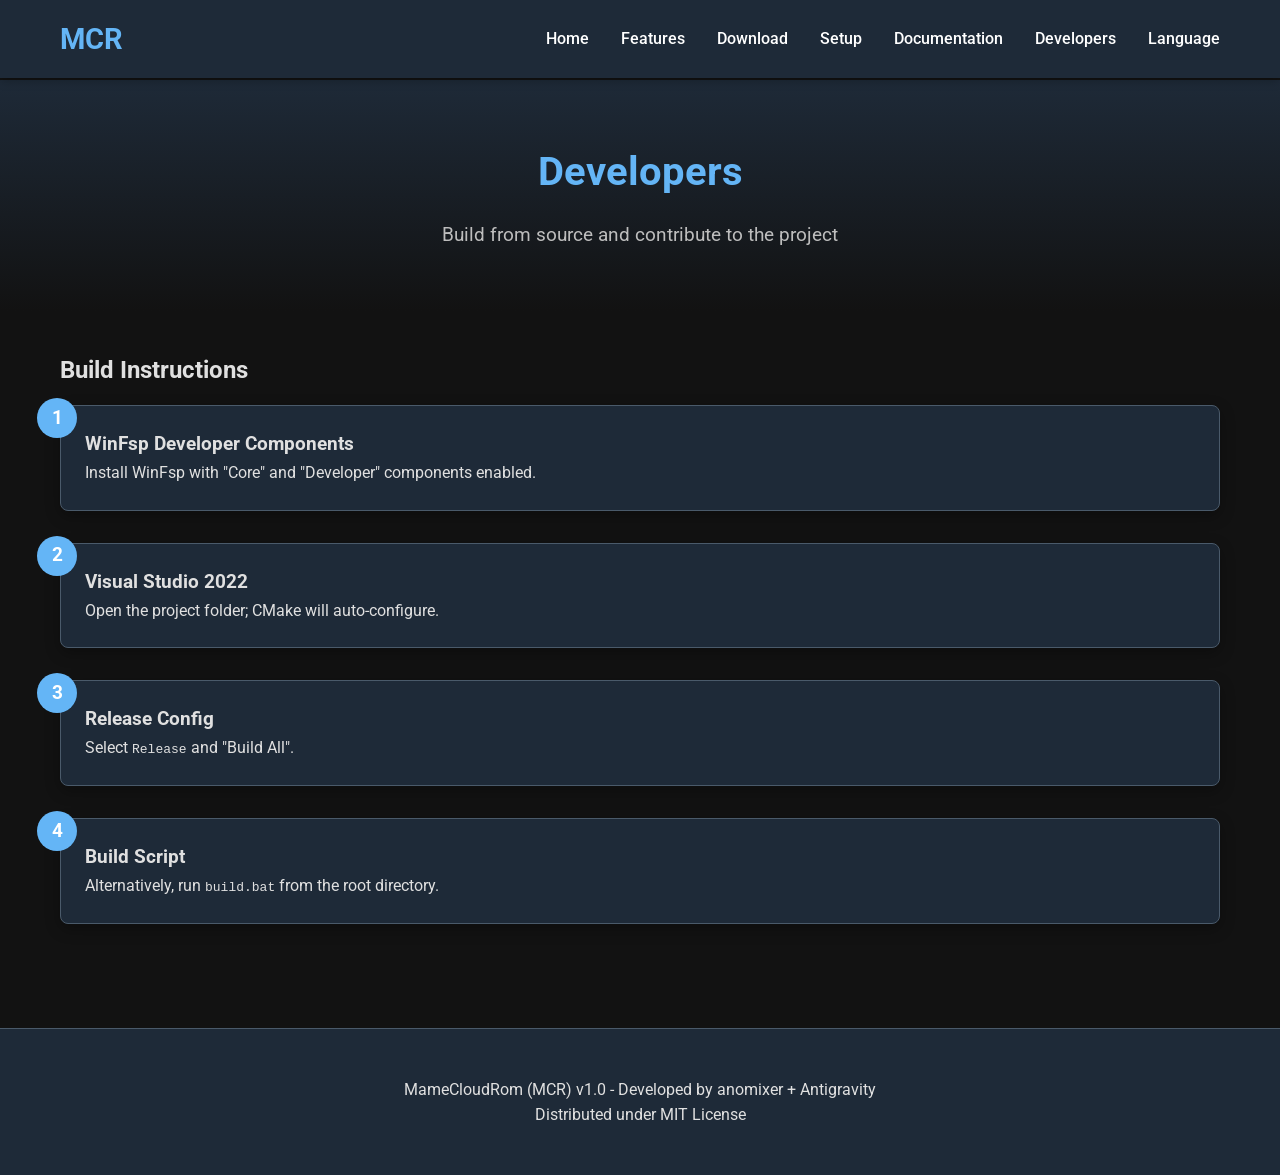
==== developers.html @ 8e0c6914 "docs: release clean website branch (static files only)" ====
<!DOCTYPE html>
<html lang="en">

<head>
    <meta charset="UTF-8">
    <meta name="viewport" content="width=device-width, initial-scale=1.0">
    <title>MameCloudRom - Developers</title>
    <link rel="stylesheet" href="styles.css">
    <link href="https://fonts.googleapis.com/css2?family=Roboto:wght@300;400;500;700&display=swap" rel="stylesheet">
</head>

<body>
    <header>
        <nav class="navbar">
            <div class="nav-container">
                <div class="logo">
                    <h2>MCR</h2>
                </div>
                <ul class="nav-menu">
                    <li><a href="index.html" data-i18n="nav-home">Home</a></li>
                    <li><a href="features.html" data-i18n="nav-features">Features</a></li>
                    <li><a href="download.html" data-i18n="nav-download">Download</a></li>
                    <li><a href="setup.html" data-i18n="nav-setup">Setup</a></li>
                    <li><a href="docs.html" data-i18n="nav-docs">Documentation</a></li>
                    <li><a href="developers.html" data-i18n="nav-developers">Developers</a></li>
                    <li class="dropdown">
                        <a href="#" class="dropbtn" data-i18n="nav-lang">Language</a>
                        <div class="dropdown-content">
                            <a href="#" onclick="changeLanguage('en')">English</a>
                            <a href="#" onclick="changeLanguage('zh_TW')">繁體中文</a>
                            <a href="#" onclick="changeLanguage('zh_CN')">简体中文</a>
                        </div>
                    </li>
                </ul>
            </div>
        </nav>
    </header>

    <main>
        <section class="dev-intro">
            <div class="container">
                <h1 data-i18n="nav-developers">Developers</h1>
                <p data-i18n="dev-subtitle">Build from source and contribute to the project</p>
            </div>
        </section>

        <section class="build-instructions">
            <div class="container">
                <h2 data-i18n="dev-build-title">Build Instructions</h2>
                <ol class="build-steps">
                    <li>
                        <h3 data-i18n="dev-step-1-title">WinFsp Developer Components</h3>
                        <p data-i18n="dev-step-1-desc">Install WinFsp with "Core" and "Developer" components enabled.
                        </p>
                    </li>
                    <li>
                        <h3 data-i18n="dev-step-2-title">Visual Studio 2022</h3>
                        <p data-i18n="dev-step-2-desc">Open the project folder; CMake will auto-configure.</p>
                    </li>
                    <li>
                        <h3 data-i18n="dev-step-3-title">Release Config</h3>
                        <p data-i18n="dev-step-3-desc">Select <code>Release</code> and "Build All".</p>
                    </li>
                    <li>
                        <h3 data-i18n="dev-step-4-title">Build Script</h3>
                        <p data-i18n="dev-step-4-desc">Alternatively, run <code>build.bat</code>.</p>
                    </li>
                </ol>
            </div>
        </section>
    </main>

    <footer>
        <div class="container">
            <p data-i18n="footer-text">MameCloudRom (MCR) v1.0 - Developed by anomixer + Antigravity</p>
            <p data-i18n="footer-license">Distributed under MIT License</p>
        </div>
    </footer>

    <script src="script.js"></script>
</body>

</html>
---- styles.css ----
/* Reset and Base Styles */
* {
    margin: 0;
    padding: 0;
    box-sizing: border-box;
}

body {
    font-family: 'Roboto', sans-serif;
    line-height: 1.6;
    color: var(--text-color);
    background-color: var(--bg-color);
    scroll-behavior: smooth;
    transition: background-color, color 0.3s ease;
}

.container {
    max-width: 1200px;
    margin: 0 auto;
    padding: 0 20px;
}

/* Header Styles */
.navbar {
    background-color: var(--header-bg);
    padding: 1rem 0;
    position: fixed;
    width: 100%;
    top: 0;
    z-index: 1000;
    box-shadow: 0 2px 10px rgba(0, 0, 0, 0.3);
    transition: all 0.3s ease;
}

.nav-container {
    max-width: 1200px;
    margin: 0 auto;
    padding: 0 20px;
    display: flex;
    justify-content: space-between;
    align-items: center;
}

.logo h2 {
    color: var(--accent-color);
    font-size: 1.8rem;
    font-weight: bold;
    transition: transform 0.3s ease;
}

.logo h2:hover {
    transform: scale(1.05);
}

.nav-menu {
    display: flex;
    list-style: none;
}

.nav-menu li {
    margin-left: 2rem;
}

.nav-menu a {
    color: white;
    text-decoration: none;
    font-weight: 500;
    transition: color 0.3s ease;
    position: relative;
    padding: 5px 0;
}

.nav-menu a:hover {
    color: var(--accent-color);
}

.nav-menu a::after {
    content: '';
    position: absolute;
    bottom: 0;
    left: 0;
    width: 0;
    height: 2px;
    background-color: var(--accent-color);
    transition: width 0.3s ease;
}

.nav-menu a:hover::after {
    width: 100%;
}

.theme-toggle {
    font-size: 1.2rem;
    padding: 5px !important;
    transition: transform 0.3s ease;
}

.theme-toggle:hover {
    transform: scale(1.2);
    color: var(--accent-color) !important;
}

/* Dropdown styles */
.dropdown {
    position: relative;
    display: inline-block;
}

.dropdown-content {
    display: none;
    position: absolute;
    right: 0;
    background-color: var(--header-bg);
    min-width: 160px;
    box-shadow: 0 8px 16px rgba(0, 0, 0, 0.3);
    z-index: 1;
    border-radius: 4px;
    overflow: hidden;
}

.dropdown-content a {
    color: white;
    padding: 12px 16px;
    display: block;
    transition: background-color 0.3s ease;
}

.dropdown-content a:hover {
    background-color: #2a3a4a;
}

.dropdown:hover .dropdown-content {
    display: block;
}

/* Hero Section */
.hero {
    background: linear-gradient(135deg, #0d1b2a, #1e2a38, #2c3e50);
    color: white;
    padding: 150px 0 100px;
    text-align: center;
    margin-top: 70px;
    position: relative;
    overflow: hidden;
}

.hero::before {
    content: '';
    position: absolute;
    top: 0;
    left: 0;
    width: 100%;
    height: 100%;
    background: radial-gradient(circle, transparent 20%, #2c3e50 150%);
    opacity: 0.2;
}

.hero h1 {
    font-size: 4rem;
    margin-bottom: 1rem;
    text-shadow: 2px 2px 8px rgba(0, 0, 0, 0.3);
    animation: fadeInUp 1s ease;
}

.subtitle {
    font-size: 1.8rem;
    margin-bottom: 2rem;
    opacity: 0.9;
    animation: fadeInUp 1s ease 0.2s both;
}

.logo-art {
    display: flex;
    justify-content: center;
}

.logo-art pre {
    color: var(--accent-color);
    font-size: 0.9rem;
    margin: 2rem auto;
    max-width: 800px;
    background: rgba(0, 0, 0, 0.3);
    padding: 1.5rem;
    border-radius: 8px;
    overflow-x: auto;
    box-shadow: 0 4px 15px rgba(0, 0, 0, 0.2);
    animation: fadeInUp 1s ease 0.4s both;
    white-space: pre;
    text-align: left;
}

.tagline {
    font-size: 1.4rem;
    margin-bottom: 2rem;
    max-width: 800px;
    margin-left: auto;
    margin-right: auto;
    animation: fadeInUp 1s ease 0.6s both;
}

.cta-buttons {
    display: flex;
    justify-content: center;
    gap: 1.5rem;
    flex-wrap: wrap;
    animation: fadeInUp 1s ease 0.8s both;
}

.btn {
    display: inline-block;
    padding: 14px 35px;
    border-radius: 50px;
    text-decoration: none;
    font-weight: 500;
    transition: all 0.3s ease;
    cursor: pointer;
    font-size: 1.1rem;
    border: none;
    outline: none;
    position: relative;
    overflow: hidden;
    box-shadow: 0 4px 15px rgba(0, 0, 0, 0.2);
}

.btn-primary {
    background-color: var(--accent-color);
    color: var(--bg-color);
}

.btn-primary:hover {
    background-color: #42a5f5;
    color: white;
    transform: translateY(-3px);
    box-shadow: 0 6px 20px rgba(0, 0, 0, 0.25);
}

.btn-secondary {
    background-color: transparent;
    color: white;
    border: 2px solid var(--accent-color);
}

.btn-secondary:hover {
    background-color: var(--accent-color);
    color: white;
    transform: translateY(-3px);
    box-shadow: 0 6px 20px rgba(0, 0, 0, 0.25);
}

/* Main Content Adjustment for Fixed Navbar */
main {
    margin-top: 80px;
}

/* Sections */
section {
    padding: 40px 0;
}

.features-intro,
.setup-intro,
.download-intro,
.docs-intro,
.dev-intro {
    background: var(--section-bg);
    padding: 60px 0;
    text-align: center;
}

.features-intro h1,
.setup-intro h1,
.download-intro h1,
.docs-intro h1,
.dev-intro h1 {
    font-size: 2.5rem;
    color: var(--accent-color);
    margin-bottom: 1rem;
}

.features-intro p,
.setup-intro p,
.download-intro p,
.docs-intro p,
.dev-intro p {
    font-size: 1.2rem;
    color: var(--secondary-text);
    max-width: 700px;
    margin: 0 auto;
}

/* Link styles */
a {
    color: var(--accent-color);
    text-decoration: none;
    transition: color 0.3s ease;
}

a:hover {
    color: #42a5f5;
    text-decoration: underline;
}

/* Links inside content blocks */
.disclaimer-box a,
.version-card a,
.prereq-item a,
.dependency-item a {
    color: var(--accent-color);
    text-decoration: underline;
}

.disclaimer-box a:hover,
.version-card a:hover,
.prereq-item a:hover,
.dependency-item a:hover {
    color: #42a5f5;
    text-decoration: underline;
}

/* Features Grid */
.features-grid {
    background-color: var(--bg-color);
}

.features-grid .container {
    display: grid;
    grid-template-columns: repeat(3, 1fr);
    gap: 1.5rem;
    padding: 2rem 0;
    max-width: 1200px;
    margin: 0 auto;
}

.feature-card {
    background: var(--card-bg);
    border-radius: 10px;
    padding: 1.5rem;
    margin: 0;
    box-shadow: 0 5px 15px rgba(0, 0, 0, 0.3);
    transition: transform 0.3s ease, box-shadow 0.3s ease;
    text-align: center;
    border: 1px solid var(--border-color);
    align-self: stretch;
}

.feature-card:hover {
    transform: translateY(-10px);
    box-shadow: 0 15px 30px rgba(0, 0, 0, 0.4);
}

.feature-card h3 {
    color: var(--accent-color);
    margin-bottom: 1rem;
    font-size: 1.4rem;
}

.feature-card p {
    color: var(--secondary-text);
}

.tech-grid {
    display: grid;
    grid-template-columns: repeat(auto-fit, minmax(300px, 1fr));
    gap: 1.5rem;
    margin-top: 1rem;
}

.tech-item {
    background: var(--card-bg);
    border-radius: 10px;
    padding: 1.5rem;
    box-shadow: 0 5px 15px rgba(0, 0, 0, 0.3);
    text-align: center;
    border: 1px solid var(--light-border);
}

.tech-item h4 {
    color: var(--accent-color);
    margin-bottom: 0.5rem;
}

/* Prerequisites */
.prereq-grid {
    display: grid;
    grid-template-columns: repeat(auto-fit, minmax(300px, 1fr));
    gap: 1.5rem;
    margin-top: 1rem;
}

.prereq-item {
    background: var(--card-bg);
    border-radius: 10px;
    padding: 1.5rem;
    box-shadow: 0 5px 15px rgba(0, 0, 0, 0.3);
    border: 1px solid var(--border-color);
}

.prereq-item h3 {
    color: var(--accent-color);
    margin-bottom: 0.5rem;
}

.prereq-item p {
    color: var(--secondary-text);
}

/* Setup Steps */
.setup-steps {
    margin-top: 1rem;
    counter-reset: step-counter;
    list-style: none;
    padding: 0;
}

.setup-steps li {
    counter-increment: step-counter;
    margin-bottom: 2rem;
    padding-left: 2rem;
    position: relative;
    background: var(--card-bg);
    padding: 1.5rem;
    border-radius: 8px;
    box-shadow: 0 5px 15px rgba(0, 0, 0, 0.3);
    border: 1px solid var(--light-border);
}

.setup-steps li::before {
    content: counter(step-counter);
    position: absolute;
    left: -1.5rem;
    top: -0.5rem;
    background: var(--accent-color);
    color: white;
    width: 2.5rem;
    height: 2.5rem;
    border-radius: 50%;
    display: flex;
    align-items: center;
    justify-content: center;
    font-weight: bold;
    font-size: 1.2rem;
}

.setup-steps h3 {
    color: var(--accent-color);
    margin-bottom: 0.5rem;
    font-size: 1.3rem;
    font-weight: 600;
}

.code-block {
    background: var(--card-bg);
    color: var(--highlight-text);
    padding: 1.5rem;
    border-radius: 8px;
    overflow-x: auto;
    margin: 1.5rem 0;
    box-shadow: 0 5px 15px rgba(0, 0, 0, 0.3);
    border: 1px solid var(--light-border);
}

.code-block pre {
    margin: 0;
    font-family: monospace;
    font-size: 1rem;
    line-height: 1.4;
}

.options-list {
    margin-top: 1rem;
}

.options-list li {
    margin-bottom: 0.8rem;
    padding-left: 1rem;
}

/* Download Page */
.post-download-info {
    text-align: center;
    margin-top: 1rem;
    padding: 1.5rem;
    background-color: var(--card-bg);
    border-radius: 8px;
    border: 1px solid var(--light-border);
}

.post-download-info p {
    margin: 0;
    color: var(--secondary-text);
    font-size: 1.1rem;
}

.post-download-info a {
    color: var(--accent-color);
    text-decoration: underline;
    font-weight: 500;
}

.post-download-info a:hover {
    color: #42a5f5;
}

.version-card {
    background: var(--card-bg);
    border-radius: 10px;
    padding: 2rem;
    box-shadow: 0 5px 15px rgba(0, 0, 0, 0.3);
    margin: 2rem 0;
    border: 1px solid var(--light-border);
}

.release-notes {
    margin-top: 1rem;
}

.release-notes li {
    margin-bottom: 0.5rem;
    padding-left: 1rem;
}

.release-card {
    background: var(--card-bg);
    border-radius: 15px;
    padding: 3rem;
    box-shadow: 0 10px 30px rgba(0, 0, 0, 0.5);
    border: 1px solid var(--border-color);
}

.release-card h2 {
    margin-bottom: 2rem;
    text-align: center;
    color: var(--accent-color);
}

.download-grid {
    display: grid;
    grid-template-columns: repeat(auto-fit, minmax(280px, 1fr));
    gap: 2rem;
}

.download-item {
    background: rgba(255, 255, 255, 0.03);
    padding: 2rem;
    border-radius: 12px;
    border: 1px solid var(--light-border);
    display: flex;
    flex-direction: column;
    align-items: center;
    text-align: center;
    transition: all 0.3s ease;
}

.download-item:hover {
    transform: translateY(-5px);
    background: rgba(255, 255, 255, 0.06);
    border-color: var(--accent-color);
}

.download-item h3 {
    margin-bottom: 1rem;
    color: white;
}

.download-item p {
    margin-bottom: 2.5rem;
    /* Increased spacing between text and button */
    color: var(--secondary-text);
    font-size: 1rem;
    min-height: 3rem;
    /* Keep buttons aligned */
}

.download-item .btn {
    width: 100%;
    max-width: 220px;
}

.post-download-info {
    text-align: center;
    margin-top: 3rem;
    padding: 2rem;
    background: rgba(100, 181, 246, 0.05);
    border-radius: 12px;
    border: 1px dashed var(--accent-color);
}

.post-download-info p {
    color: var(--secondary-text);
    font-size: 1.1rem;
    line-height: 1.8;
}

.post-download-info a {
    color: var(--accent-color);
    font-weight: bold;
    text-decoration: underline;
}

.download-card h3 {
    color: var(--accent-color);
    margin-bottom: 1rem;
}

.download-button-container {
    margin: 1.5rem 0;
}

.script-downloads {
    display: flex;
    flex-direction: column;
    gap: 1rem;
}

.file-info {
    color: #7f8c8d;
    font-size: 0.9rem;
    margin: 0.5rem 0;
}

.build-steps {
    margin-top: 1rem;
    counter-reset: build-step-counter;
    list-style: none;
    padding: 0;
}

.build-steps li {
    counter-increment: build-step-counter;
    margin-bottom: 2rem;
    padding-left: 2rem;
    position: relative;
    background: var(--card-bg);
    padding: 1.5rem;
    border-radius: 8px;
    box-shadow: 0 5px 15px rgba(0, 0, 0, 0.3);
    border: 1px solid var(--light-border);
}

.build-steps li::before {
    content: counter(build-step-counter);
    position: absolute;
    left: -1.5rem;
    top: -0.5rem;
    background: var(--accent-color);
    color: white;
    width: 2.5rem;
    height: 2.5rem;
    border-radius: 50%;
    display: flex;
    align-items: center;
    justify-content: center;
    font-weight: bold;
    font-size: 1.2rem;
}

.dependency-grid {
    display: grid;
    grid-template-columns: repeat(auto-fit, minmax(300px, 1fr));
    gap: 1.5rem;
    margin-top: 1rem;
}

.dependency-item {
    background: var(--card-bg);
    border-radius: 10px;
    padding: 1.5rem;
    box-shadow: 0 5px 15px rgba(0, 0, 0, 0.3);
    border: 1px solid var(--light-border);
}

.dependency-item h3 {
    color: var(--accent-color);
    margin-bottom: 1rem;
}

/* Documentation Page */
.motivation {
    padding: 4rem 0 2rem 0;
    margin-top: 2rem;
    margin-bottom: 2rem;
    border-top: 1px solid var(--light-border);
    border-bottom: 1px solid var(--light-border);
    background-color: var(--card-bg);
}

.motivation p {
    margin-bottom: 1.5rem;
    line-height: 1.7;
}

.process-diagram {
    display: flex;
    flex-direction: column;
    gap: 1.5rem;
    margin-top: 1rem;
}

.step {
    display: flex;
    align-items: center;
    background: var(--card-bg);
    padding: 1.5rem;
    border-radius: 10px;
    box-shadow: 0 5px 15px rgba(0, 0, 0, 0.3);
    border: 1px solid var(--light-border);
    gap: 1rem;
}

.step-number {
    display: flex;
    align-items: center;
    justify-content: center;
    width: 40px;
    height: 40px;
    background: var(--accent-color);
    color: white;
    border-radius: 50%;
    font-weight: bold;
    margin-right: 1rem;
    flex-shrink: 0;
}

.step h3,
.step p {
    margin: 0;
}

.step h3 {
    margin: 0;
}

.arch-group {
    display: grid;
    gap: 1.5rem;
    margin-top: 1.5rem;
}

.core-group {
    grid-template-columns: repeat(3, 1fr);
}

.data-group {
    grid-template-columns: repeat(2, 1fr);
    max-width: 800px;
    margin-left: auto;
    margin-right: auto;
}

@media (max-width: 992px) {

    .core-group,
    .data-group {
        grid-template-columns: repeat(auto-fit, minmax(250px, 1fr));
    }
}

.component {
    background: var(--card-bg);
    padding: 1.5rem;
    border-radius: 10px;
    box-shadow: 0 5px 15px rgba(0, 0, 0, 0.3);
    text-align: center;
    border: 1px solid var(--light-border);
}

.component h3 {
    color: var(--accent-color);
    margin-bottom: 0.5rem;
}

.scope-section {
    margin: 1rem 0;
}

.scope-section h3 {
    color: var(--accent-color);
    margin-bottom: 1rem;
    padding-bottom: 0.5rem;
    border-bottom: 2px solid var(--accent-color);
}

.version-history {
    margin-top: 1rem;
}

.version-entry {
    background: var(--card-bg);
    padding: 1.5rem;
    border-radius: 10px;
    box-shadow: 0 5px 15px rgba(0, 0, 0, 0.3);
    margin-bottom: 1.5rem;
    border: 1px solid var(--light-border);
}

.version-entry h3 {
    color: var(--accent-color);
    margin-bottom: 0.5rem;
}

/* Disclaimer Section */
.disclaimer {
    padding: 3rem 0;
    background-color: var(--bg-color);
}

.disclaimer-box {
    background-color: #2a1810;
    border-left: 5px solid #e74c3c;
    padding: 1.5rem;
    border-radius: 0 5px 5px 0;
    box-shadow: 0 4px 12px rgba(231, 76, 60, 0.2);
    border: 1px solid rgba(231, 76, 60, 0.3);
}

.important-notice h3 {
    color: #ff6b6b;
    margin-bottom: 1rem;
    font-size: 1.5rem;
    font-weight: bold;
    text-transform: uppercase;
    letter-spacing: 1px;
}

.important-notice h4 {
    color: #ff8e8e;
    margin: 1.5rem 0 0.5rem 0;
    font-size: 1.2rem;
}

.important-notice ol {
    padding-left: 1.5rem;
}

.important-notice li {
    margin-bottom: 0.5rem;
    padding-left: 0.5rem;
    color: var(--secondary-text);
}

/* Footer */
footer {
    background-color: var(--header-bg);
    color: var(--text-color);
    text-align: center;
    padding: 3rem 0;
    margin-top: 2rem;
    border-top: 1px solid var(--light-border);
}

/* Dark theme variables */
:root {
    --bg-color: #121212;
    --text-color: #e0e0e0;
    --card-bg: #1e2a38;
    --header-bg: #1e2a38;
    --accent-color: #64b5f6;
    --section-bg: linear-gradient(to bottom, #1e2a38, #121212);
    --border-color: #303f4f;
    --highlight-text: #ffffff;
    --secondary-text: #bdbdbd;
    --light-border: #4a5a6a;
}

/* Apply dark theme variables */
body {
    background-color: var(--bg-color);
    color: var(--text-color);
}

/* Animations */
@keyframes fadeInUp {
    from {
        opacity: 0;
        transform: translateY(30px);
    }

    to {
        opacity: 1;
        transform: translateY(0);
    }
}

/* Responsive Design */
@media (max-width: 768px) {
    .nav-container {
        flex-direction: column;
        padding-top: 0.5rem;
        padding-bottom: 0.5rem;
    }

    .nav-menu {
        margin-top: 1rem;
        flex-wrap: wrap;
        justify-content: center;
    }

    .nav-menu li {
        margin: 0.5rem;
    }

    .hero h1 {
        font-size: 2.8rem;
    }

    .subtitle {
        font-size: 1.4rem;
    }

    .logo-art pre {
        font-size: 0.7rem;
        padding: 0.8rem;
    }

    .cta-buttons {
        flex-direction: column;
        align-items: center;
    }

    .btn {
        width: 220px;
        margin-bottom: 15px;
    }

    .container {
        padding: 0 15px;
    }

    main {
        margin-top: 100px;
    }

    section {
        padding: 30px 0;
    }

    .features-intro h1,
    .setup-intro h1,
    .download-intro h1,
    .docs-intro h1,
    .dev-intro h1 {
        font-size: 2rem;
    }

    .feature-card {
        padding: 1rem;
        margin: 0.5rem;
    }

    .tech-grid {
        grid-template-columns: repeat(auto-fit, minmax(200px, 1fr));
    }

    .step {
        flex-direction: column;
    }

    .step-number {
        margin-bottom: 1rem;
    }
}

@media (max-width: 480px) {
    main {
        margin-top: 90px;
    }

    .hero h1 {
        font-size: 2.2rem;
    }

    .subtitle {
        font-size: 1.1rem;
    }

    .logo-art pre {
        font-size: 0.6rem;
        padding: 0.5rem;
    }

    .btn {
        width: 200px;
        padding: 12px 20px;
        font-size: 1rem;
    }

    .features-intro h1,
    .setup-intro h1,
    .download-intro h1,
    .docs-intro h1,
    .dev-intro h1 {
        font-size: 1.8rem;
    }

    .feature-card {
        padding: 0.8rem;
        margin: 0.4rem;
    }

    .tech-grid {
        grid-template-columns: repeat(auto-fit, minmax(150px, 1fr));
    }
}
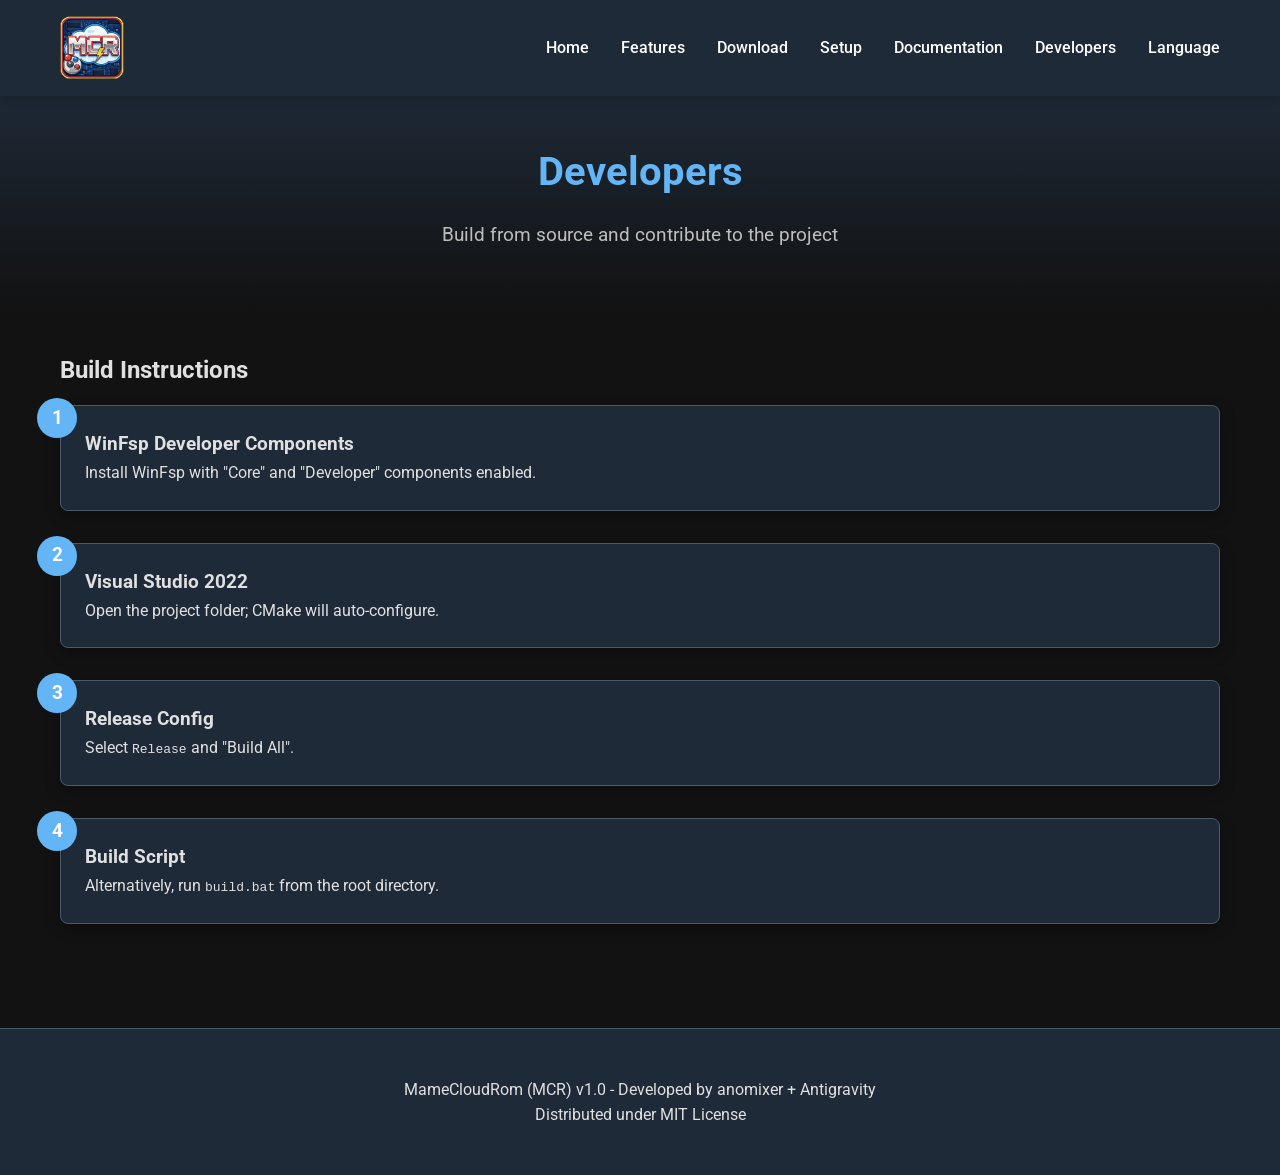
==== commit 56d0a645: "Update logo and UI polish: Replace text logo with image, adjust hero section spacing" ====
--- a/developers.html
+++ b/developers.html
@@ -14,7 +14,9 @@
         <nav class="navbar">
             <div class="nav-container">
                 <div class="logo">
-                    <h2>MCR</h2>
+                    <a href="index.html">
+                        <img src="mamecloudrom_logo_nobg-t.png" alt="MameCloudRom" class="logo-img">
+                    </a>
                 </div>
                 <ul class="nav-menu">
                     <li><a href="index.html" data-i18n="nav-home">Home</a></li>
--- a/styles.css
+++ b/styles.css
@@ -41,14 +41,20 @@
     align-items: center;
 }
 
-.logo h2 {
-    color: var(--accent-color);
-    font-size: 1.8rem;
-    font-weight: bold;
+.logo a {
+    text-decoration: none;
+    display: flex;
+    align-items: center;
+}
+
+.logo-img {
+    height: 64px;
+    width: auto;
+    display: block;
     transition: transform 0.3s ease;
 }
 
-.logo h2:hover {
+.logo-img:hover {
     transform: scale(1.05);
 }
 
@@ -137,9 +143,9 @@
 .hero {
     background: linear-gradient(135deg, #0d1b2a, #1e2a38, #2c3e50);
     color: white;
-    padding: 150px 0 100px;
+    padding: 80px 0 100px;
     text-align: center;
-    margin-top: 70px;
+    margin-top: 40px;
     position: relative;
     overflow: hidden;
 }
@@ -162,31 +168,25 @@
     animation: fadeInUp 1s ease;
 }
 
+.hero-logo-container {
+    display: flex;
+    justify-content: center;
+    margin-bottom: 2rem;
+    animation: fadeInUp 1s ease;
+}
+
+.hero-main-logo {
+    max-width: 600px;
+    width: 90%;
+    height: auto;
+    filter: drop-shadow(0 5px 15px rgba(0, 0, 0, 0.5));
+}
+
 .subtitle {
     font-size: 1.8rem;
     margin-bottom: 2rem;
     opacity: 0.9;
     animation: fadeInUp 1s ease 0.2s both;
-}
-
-.logo-art {
-    display: flex;
-    justify-content: center;
-}
-
-.logo-art pre {
-    color: var(--accent-color);
-    font-size: 0.9rem;
-    margin: 2rem auto;
-    max-width: 800px;
-    background: rgba(0, 0, 0, 0.3);
-    padding: 1.5rem;
-    border-radius: 8px;
-    overflow-x: auto;
-    box-shadow: 0 4px 15px rgba(0, 0, 0, 0.2);
-    animation: fadeInUp 1s ease 0.4s both;
-    white-space: pre;
-    text-align: left;
 }
 
 .tagline {
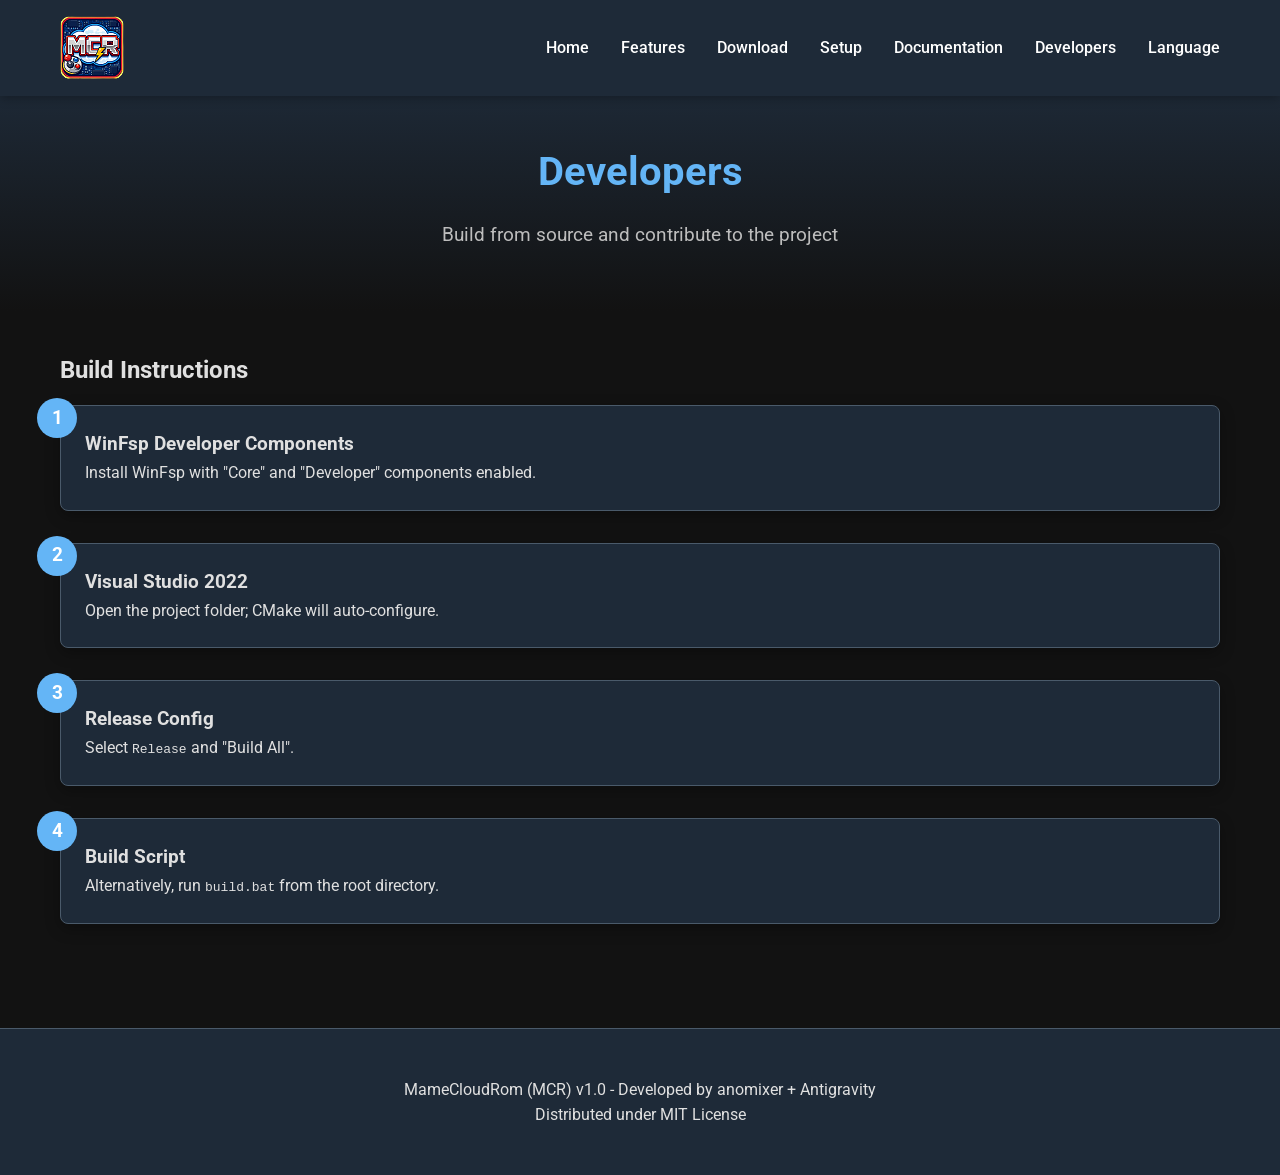
==== commit 7b6ea35d: "feat: add favicon to all pages" ====
--- a/developers.html
+++ b/developers.html
@@ -6,6 +6,7 @@
     <meta name="viewport" content="width=device-width, initial-scale=1.0">
     <title>MameCloudRom - Developers</title>
     <link rel="stylesheet" href="styles.css">
+    <link rel="icon" type="image/png" href="mamecloudrom_logo_nobg-t.png">
     <link href="https://fonts.googleapis.com/css2?family=Roboto:wght@300;400;500;700&display=swap" rel="stylesheet">
 </head>
 
